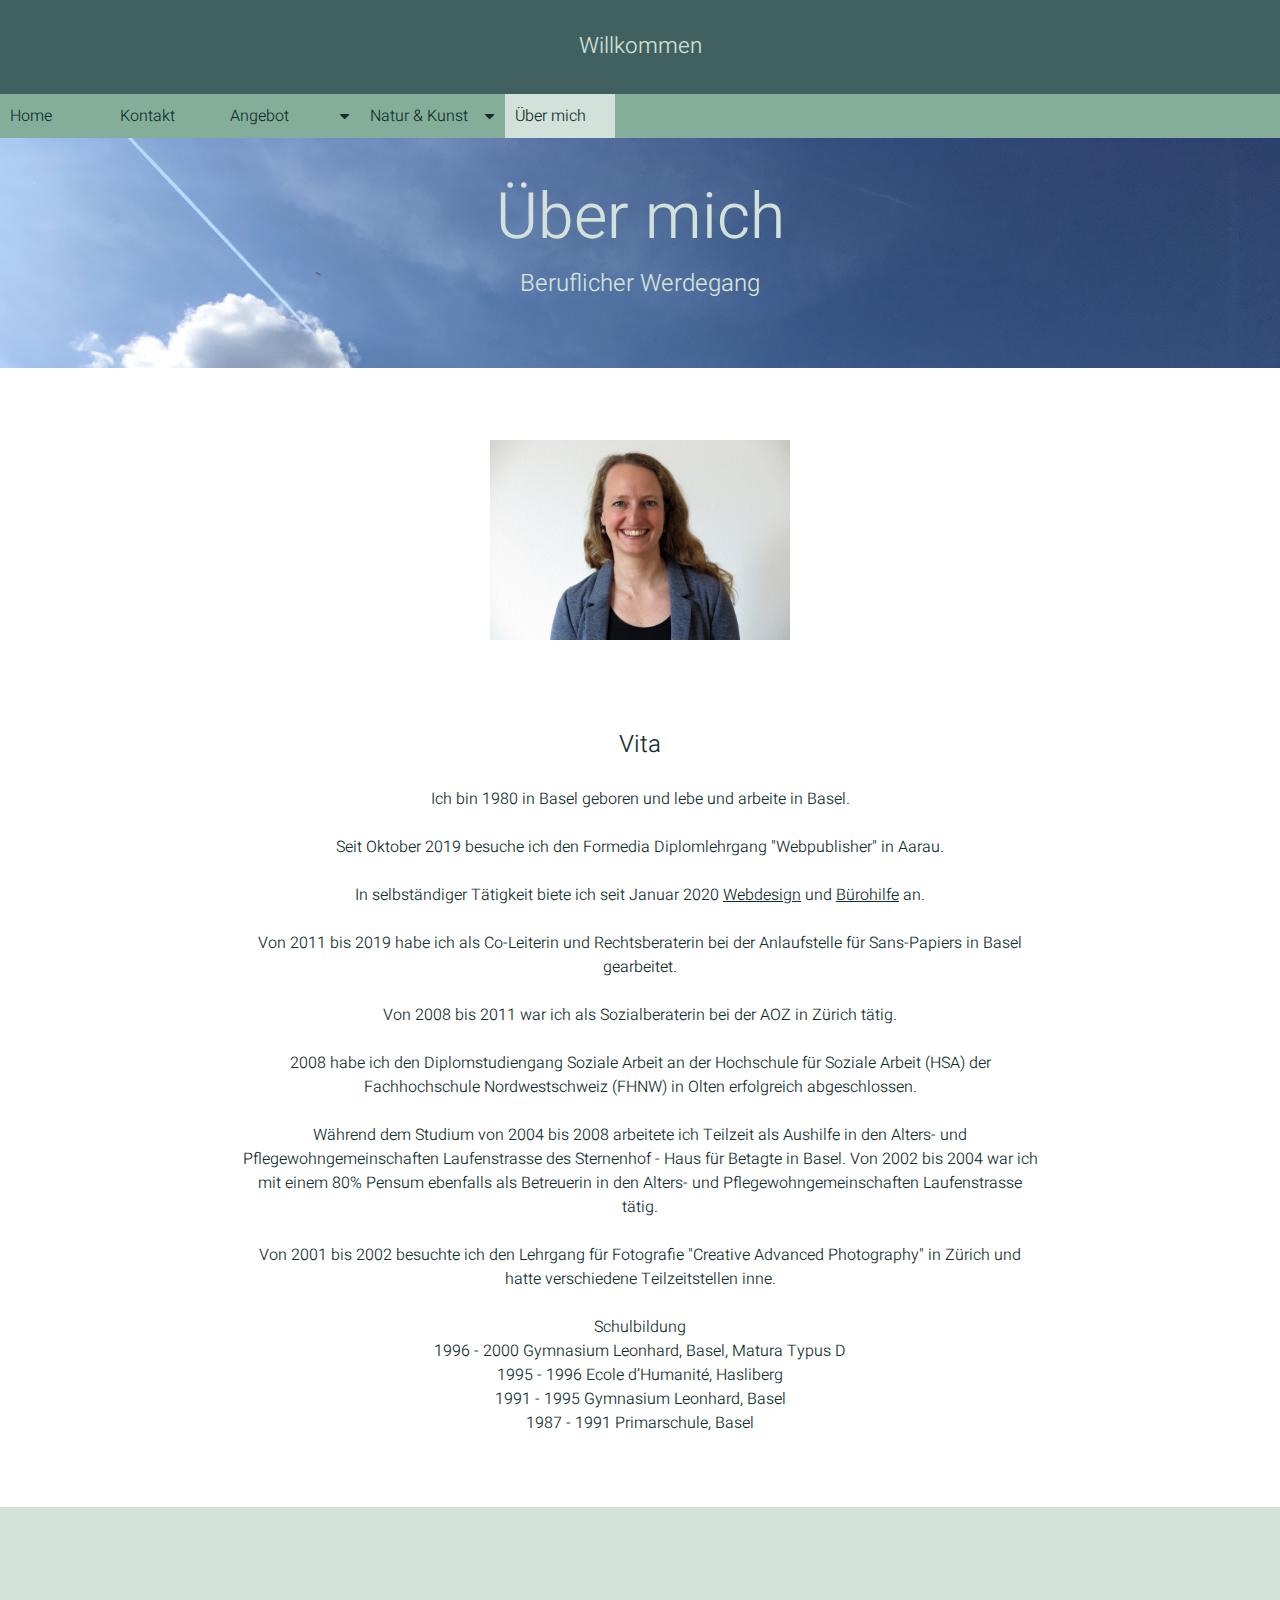
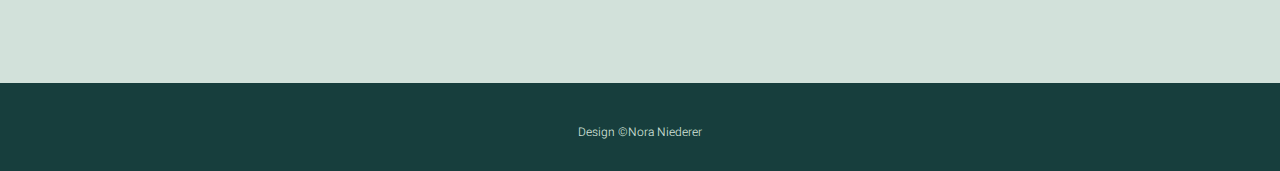
==== about.html @ 0ba2d716 "commit - dropdown menu fixed" ====
<!DOCTYPE html>
<html lang="en">
  <head>
    <meta charset="UTF-8" />
    <meta name="viewport" content="width=device-width, initial-scale=1.0" />
    <!-- <meta http-equiv="X-UA-Compatible" content="ie=edge"> -->

    <title>Nora Niederer</title>

    <!-- link to css -->
    <link rel="stylesheet" href="css/style.css" />

    <!-- link to font-awesome (menu) -->
    <link
    rel="stylesheet"
    href="https://cdnjs.cloudflare.com/ajax/libs/font-awesome/4.7.0/css/font-awesome.min.css"
    />

    <!-- link to google fonts -->
    <link rel="stylesheet" href="https://fonts.googleapis.com/css?family=Heebo:300,400&display=swap" 
    >
  </head>

  <body class="about">

    <!-- top fixed header -->
    <header class="top-fixed">
    Willkommen
    </header>
    
    <!-- menu  -->
    <nav >
    <div class="topnav" id="myTopnav">
      <a href="index.html">Home</a>

      <a href="contact.html">Kontakt</a>
      
 
       <!-- dropdown 1 - Angebot -->
       <div  class="dropdown" >
      <button class="dropbtn" > <a >Angebot</a> <i class="fa fa-caret-down"  onclick="myFunction1()"></i>
        </button>
      <div  class="dropdown-content" id="myDropdown1">
          <a href="webdesign.html">Webdesign</a>
          <a href="help.html">Bürohilfe</a>
      </div>
    </div>
      

    <!-- dropdown 2 - Fotografie -->
    <!-- <div class="dropdown">
      <button class="dropbtn" > 
        <a >Fotografie    </a>
        <i class="fa fa-caret-down"  onclick="myFunction2()"></i>
      </button>
      <div class="dropdown-content" id="myDropdown2">
          <a href="#">Link 1</a>
          <a href="#">Link 2</a>
          <a href="#">Link 3</a>
      </div>
    </div> -->

    <!-- dropdown 3 - Natur & Kunst -->
    <div class="dropdown">
      <button class="dropbtn"  >
        <a >Natur & Kunst   </a> <i class="fa fa-caret-down "  onclick="myFunction3()"> </i> 
        </button>
      <div class="dropdown-content" id="myDropdown3">
          <a href="landart.html">Landart</a>
          <a href="#">Landscapes</a>
          <!-- <a href="#">Link 3</a> -->
      </div>
    </div>

          <a href="about.html" class="active">Über mich</a>

    <a href="javascript:void(0);" class="icon" id="menu-icon" onclick="myFunction()"
        >&#9776;</a
      >
    </div>
    </nav>

<main >
<!-- title -->
  <div class="back-img" >
  
    <h1>Über mich</h1>

    <h2>Beruflicher Werdegang</h2>
  </div>

<!-- main content -->
<!-- css grid -->
  <div class="container">  
   <div>

    <img src="css/images/best/IMG_4316_1.jpg" class="img-nora" alt="">

 <h2>Vita</h2>
 <p>
  Ich bin 1980 in Basel geboren und lebe und arbeite in Basel. <br><br>
  Seit Oktober 2019 besuche ich den Formedia Diplomlehrgang "Webpublisher" in Aarau. <br><br>
  In selbständiger Tätigkeit biete ich seit Januar 2020 <a href="webdesign.html">Webdesign</a> und <a href=".help.html">Bürohilfe</a> an. <br><br>

 Von 2011 bis 2019 habe ich als Co-Leiterin und Rechtsberaterin bei der Anlaufstelle für Sans-Papiers in Basel gearbeitet. <br><br>

  Von 2008 bis 2011 war ich als Sozialberaterin bei der AOZ in Zürich tätig. <br><br>

  2008  habe ich den Diplomstudiengang Soziale Arbeit an der Hochschule für Soziale Arbeit (HSA) der Fachhochschule Nordwestschweiz (FHNW) in Olten erfolgreich abgeschlossen. <br><br> Während dem Studium von 2004 bis 2008 arbeitete ich Teilzeit als Aushilfe in den Alters- und Pflegewohngemeinschaften Laufenstrasse des Sternenhof - Haus für Betagte in Basel.

  Von 2002 bis 2004 war ich mit einem 80% Pensum ebenfalls als Betreuerin in den Alters- und Pflegewohngemeinschaften Laufenstrasse tätig. <br><br>

  Von 2001 bis 2002 besuchte ich den 
Lehrgang für Fotografie "Creative Advanced Photography" in Zürich und hatte verschiedene Teilzeitstellen inne. <br><br>

Schulbildung <br>

1996 - 2000 Gymnasium Leonhard, Basel, Matura Typus D <br>
1995 - 1996 Ecole d’Humanité, Hasliberg <br>
1991 - 1995 Gymnasium Leonhard, Basel <br>
1987 - 1991 Primarschule, Basel
<br><br>
 </p>

     <!-- <h2>Über mich</h2>
 <p>Zuverlässigkeit, Kreativität und Engagement zeichnen mich aus. Ich arbeite selbständig und sorgfältig, bin ausdauernd und gehe den Dingen gerne auf den Grund. Organisatorische und administrative Aufgaben fallen mir leicht und dank meiner Neugier und guten Auffassungsgabe arbeite ich mich rasch und leicht in neue Aufgabengebiete ein. 
<br><br><br>
</p> -->

 </div>
</div>
    </main>

    <div class="bottom"></div>
    <footer>
    Design &COPY;Nora Niederer
    </footer>


<script src="scripts/main.js" >  </script>


  </body>
</html>
---- css/style.css ----
:root {
  --lightColor0: white;
  --lightColor1: #d2e1da;
  --lightColor2: #84ae9a;
  --lightColor3: #6baf9a;

  --darkColor1: #112e2d;
  --darkColor2: #173e3d;
  --darkColor3: #416160;

  /* farb variante 2 */
  /* --lightColor0: #ffffff;
  --lightColor1: whitesmoke;
  --lightColor2: #ccd7e3;
  --lightColor3: #93a19d;

    --darkColor1: #112e2d;
  --darkColor2: #173e3d;
  --darkColor3: #344c7a; */
}

* {
  margin: 0;
  padding: 0;
  border: 0;
  font-size: 100%;
  font: inherit;
  vertical-align: baseline;
  font-family: "Heebo", sans-serif;
  font-weight: 300;
}

html {
  box-sizing: border-box;
}

body {
  color: var(--darkColor1);
  background-color: var(--lightColor1);
  line-height: 1.5;
  min-height: 100vh;
  text-align: center;
}

main {
  max-width: 100%;
}

.container {
  margin-top: 23em;
  padding: 1.5em 1.5em;
  display: grid;
  grid-gap: 1.5em;
  grid-template-columns: repeat(auto-fit, minmax(300px, 1fr));
  grid-template-rows: repeat(auto-fit, minmax(300px, 1fr));
  background-color: var(--lightColor0);
  min-height: 100vh;
}

.container p {
  padding: 1.5em;
}

.contact .container > div > p {
  padding: 2.5em 1em;
}

.container img {
  width: 100%;
}

.img-nora {
  max-width: 300px;
  margin: 3em 0em 5em 0em;
}

.home .container {
  background-image: url(IMG_7758.JPG);
  background-size: cover;
  background-position: center;
  padding: 0em;
  z-index: -3;
}

.text-layer {
  margin-top: 0em;
  /* padding-bottom: 12em; */
  margin: 0em auto;
  background-color: var(--lightColor0);
  opacity: 0.5;
  width: 50vw;
}

.text-layer h2 {
  max-width: 300px;
  font-size: 3em;
  color: var(--lightColor3);
  margin: 3em auto;
  line-height: 1.5em;
}

.back-img {
  background-image: url(IMG_3567_Kopie.JPG);
  background-size: cover;
  background-repeat: no-repeat;
  color: var(--lightColor1);
  text-align: center;
  position: fixed;
  top: 8.6em;
  width: 100vw;
  height: 15em;
  z-index: -2;
}

/* fixed header */
.top-fixed {
  top: 0;
  position: fixed;
  width: 100%;
  padding-right: 20px;
  z-index: 3;
}

header {
  padding: 30px 30px 30px 0px;
  height: 3em;
  text-align: center;
  font-size: 1.4em;
  background-color: var(--darkColor3);
  color: var(--lightColor1);
}

h1 {
  font-size: 4em;
  padding-top: 0.5em;
}

h2 {
  font-size: 1.5em;
  padding: 0em;
}

p {
  font-size: 1em;
  padding-top: 1em;
  max-width: 800px;
  margin: 0em auto;
}

a {
  color: var(--darkColor1);
}

ul {
  list-style: none;
}

footer {
  bottom: 0em;
  width: 100%;
  height: 4em;
  padding: 40px 0px 0px 0px;
  text-align: center;
  font-size: 0.75em;
  background-color: var(--darkColor2);
  color: var(--lightColor1);
}

div.bottom {
  height: 11em;
  background-color: var(--lightColor1);
}

/* style nav */
nav {
  background-color: var(--lightColor2);
  /* padding: 0px 0px; */
  margin-top: 5.87em;
  top: 0em;
  position: fixed;
  width: 100%;
  z-index: 4;
}

.topnav {
  overflow: hidden;
  height: 44px;
}

/* nav links */
.topnav a {
  float: left;
  display: block;
  color: var(--darkColor1);
  text-align: center;
  padding: 10px 20px 10px 10px;
  text-decoration: none;
  font-size: 1em;
  min-width: 80px;
  text-align: left;
}

/*  highlight the current page */
.active {
  background-color: var(--lightColor1);
}

button a {
  /* background-color: lightyellow; */

  margin: -0.6em;
  width: 100%;
}

/* Hide the icon to open and close the nav on big screens */
.topnav .icon {
  display: none;
}

/* menu icon */
a.icon {
  font-size: 25px;
  opacity: 0.75;
  padding: 3px 15px 3px 15px;
}

/* dropdown icon */
i.fa {
  z-index: 100;
  float: right;
  margin-top: -22px;
  margin-right: 0px;
  padding: 1px 6px;

  /* background-color: aquamarine; */
}

/* Dropdown container is needed to position the dropdown content */
.dropdown {
  float: left;
  overflow: hidden;
}

/* dropdown button to fit inside the topnav */
.dropdown .dropbtn {
  color: var(--darkColor1);
  font-size: 1em;
  border: none;
  outline: none;
  padding: 10px 5px 10px 10px;
  background-color: inherit;
  font-family: inherit;
  margin: 0;
  min-width: 140px;
  text-align: left;
}

/* dropdown content (hidden by default) */
.dropdown-content {
  display: none;
  position: absolute;
  background-color: var(--lightColor0);
  min-width: 140px;
  z-index: 1;
}

/* links inside the dropdown */
.dropdown-content a {
  float: none;
  padding: 10px 18px;
  text-decoration: none;
  display: block;
  text-align: left;
}

/* background of topnav links and dropdown button on hover */
.topnav a:hover:not(.active),
.dropdown:hover .dropbtn {
  color: var(--lightColor0);
  background-color: var(--darkColor3);
  opacity: 0.5;
}

/* background of dropdown links on hover */
.dropdown-content a:hover:not(.active) {
  color: var(--lightColor0);
  background-color: var(--darkColor3);
  opacity: 0.3;
}

/* show dropdown menu on hover the dropdown button */
.dropdown:hover .dropdown-content {
  display: block;
}

.show {
  display: block;
}

/* When the screen is less than xxx pixels wide, hide all links, except for the first one ("Home"). Show the link to open and close the topnav (.icon) */

@media screen and (max-width: 340px) {
  .back-img h1 {
    font-size: 2em;
  }

  .back-img h2 {
    font-size: 1em;
  }

  .img-nora {
    margin: 2em 0em;
  }

  .contact .container > div > p {
    padding: 1em 1em;
  }
}
@media screen and (max-width: 600px) {
  .text-layer {
    width: 100vw;
  }
}

@media screen and (max-width: 768px) {
  .topnav a:not(:first-child),
  .dropdown .dropbtn {
    display: none;
  }

  .topnav a.icon {
    float: right;
    display: block;
    text-align: right;
  }
  .topnav {
    padding-right: 0px;
    height: unset;
  }

  i.fa {
    float: right;
    margin-top: -28px;
    padding: 6px 20px 6px 20px;
    background-color: var(--lightColor1);
  }

  /*  */
  .show {
    display: block;
  }

  /* new (selfmade) */
  .container {
    margin-top: 22em;
    padding: 1.5em 0em;
    grid-template-columns: repeat(auto-fit, minmax(385px, 1fr));
    grid-template-rows: repeat(auto-fit, minmax(385px, 1fr));
  }

  h1 {
    font-size: 3em;
    margin-top: 0em;
  }

  h2 {
    font-size: 1.25em;
  }

  p {
    font-size: 1em;
  }

  /* .img-nora {
    max-width: 300px;
    margin: 2em 1em;
  } */
}

/* The "responsive" class is added to the topnav with JavaScript when the user clicks on the icon. This class makes the topnav look good on small screens (display the links vertically instead of horizontally) */
@media screen and (max-width: 768px) {
  .topnav.responsive {
    position: relative;
    padding-bottom: 2.5em;
  }
  .topnav.responsive a.icon {
    position: absolute;
    display: block;
    text-align: right;
    right: 0px;
    top: 0;
  }

  .topnav.responsive a {
    float: none;
    display: block;
    text-align: left;
    /* border-bottom: 0.025px solid var(--lightColor1); */
  }
  .topnav.responsive .dropdown {
    float: none;
  }
  .topnav.responsive .dropdown-content {
    position: relative;
  }
  .topnav.responsive .dropdown .dropbtn {
    display: block;
    width: 100%;
    text-align: left;
  }
}

@media screen and (max-width: 340px) {
  .container {
    grid-template-columns: repeat(auto-fit, minmax(250px, 1fr));
    grid-template-rows: repeat(auto-fit, minmax(250px, 1fr));
  }
}
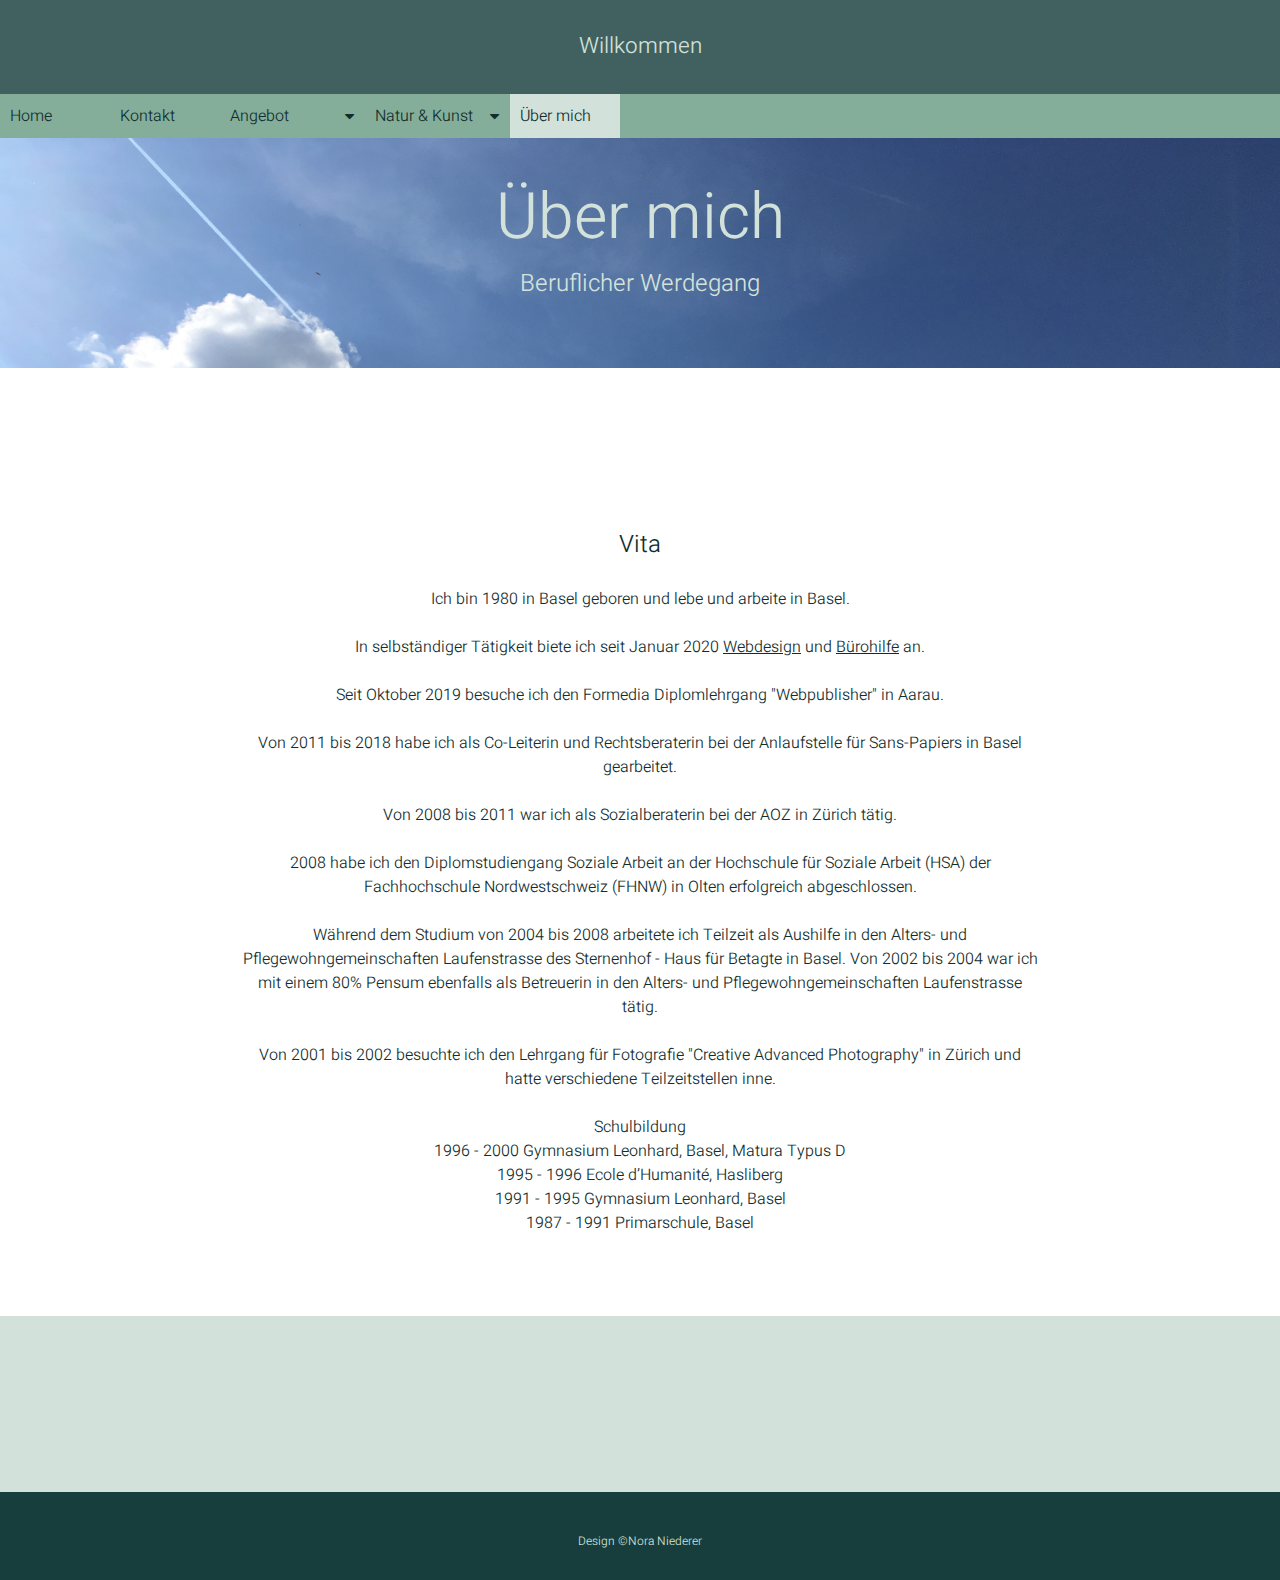
==== commit 0f5fe707: "commit - new landart content" ====
--- a/about.html
+++ b/about.html
@@ -94,15 +94,17 @@
   <div class="container">  
    <div>
 
-    <img src="css/images/best/IMG_4316_1.jpg" class="img-nora" alt="">
+    <img src="css/images/best/IMG_4419_1.jpg" class="img-nora" alt="">
 
  <h2>Vita</h2>
  <p>
   Ich bin 1980 in Basel geboren und lebe und arbeite in Basel. <br><br>
-  Seit Oktober 2019 besuche ich den Formedia Diplomlehrgang "Webpublisher" in Aarau. <br><br>
+  
   In selbständiger Tätigkeit biete ich seit Januar 2020 <a href="webdesign.html">Webdesign</a> und <a href=".help.html">Bürohilfe</a> an. <br><br>
 
- Von 2011 bis 2019 habe ich als Co-Leiterin und Rechtsberaterin bei der Anlaufstelle für Sans-Papiers in Basel gearbeitet. <br><br>
+  Seit Oktober 2019 besuche ich den Formedia Diplomlehrgang "Webpublisher" in Aarau. <br><br>
+
+ Von 2011 bis 2018 habe ich als Co-Leiterin und Rechtsberaterin bei der Anlaufstelle für Sans-Papiers in Basel gearbeitet. <br><br>
 
   Von 2008 bis 2011 war ich als Sozialberaterin bei der AOZ in Zürich tätig. <br><br>
 
--- a/css/style.css
+++ b/css/style.css
@@ -52,11 +52,15 @@
   display: grid;
   grid-gap: 1.5em;
   grid-template-columns: repeat(auto-fit, minmax(300px, 1fr));
-  grid-template-rows: repeat(auto-fit, minmax(300px, 1fr));
+  grid-template-rows: repeat(auto-fit, minmax(200px));
   background-color: var(--lightColor0);
   min-height: 100vh;
 }
 
+.container.con2 {
+  margin-top: 0em;
+}
+
 .container p {
   padding: 1.5em;
 }
@@ -67,6 +71,7 @@
 
 .container img {
   width: 100%;
+  height: auto;
 }
 
 .img-nora {
@@ -251,7 +256,7 @@
   background-color: inherit;
   font-family: inherit;
   margin: 0;
-  min-width: 140px;
+  min-width: 145px;
   text-align: left;
 }
 
@@ -260,7 +265,7 @@
   display: none;
   position: absolute;
   background-color: var(--lightColor0);
-  min-width: 140px;
+  min-width: 145px;
   z-index: 1;
 }
 
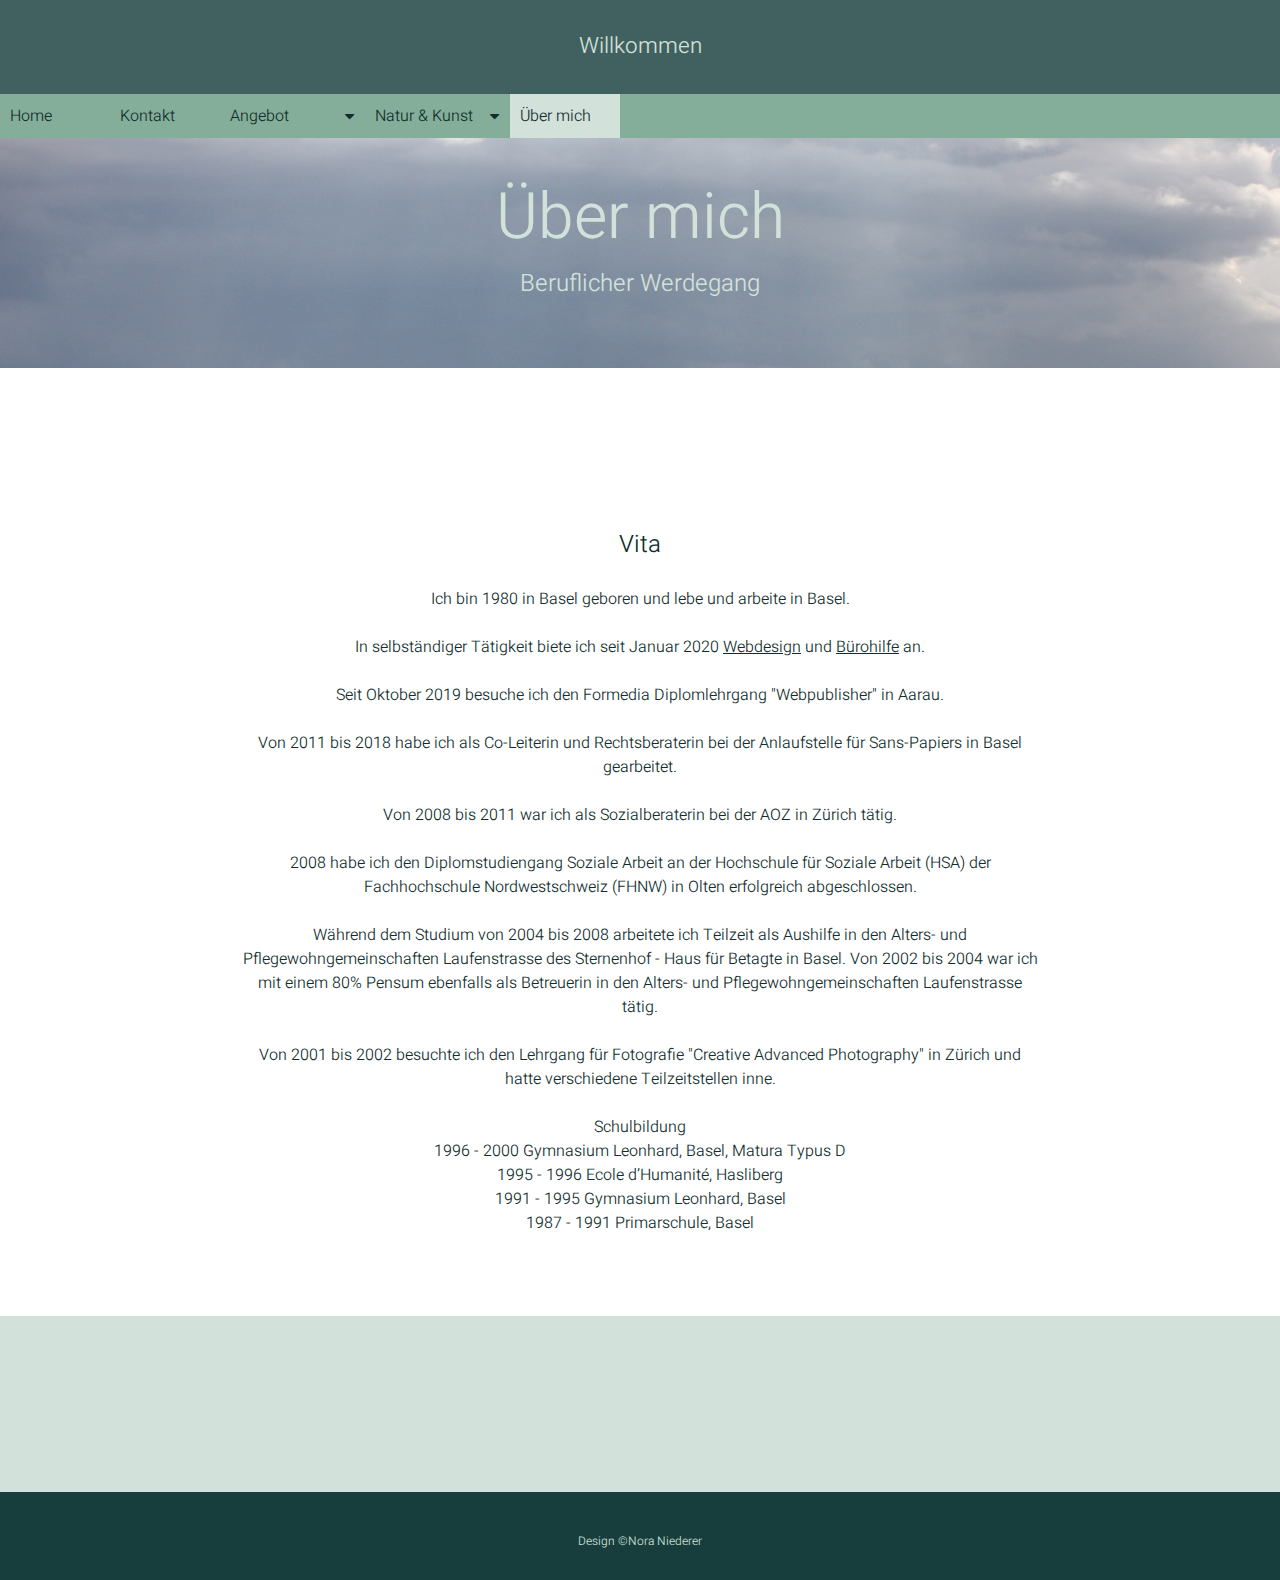
==== commit 8f9b81e6: "commit - new content (images)" ====
--- a/about.html
+++ b/about.html
@@ -67,7 +67,7 @@
         </button>
       <div class="dropdown-content" id="myDropdown3">
           <a href="landart.html">Landart</a>
-          <a href="#">Landscapes</a>
+          <a href="landscapes.html">Landscapes</a>
           <!-- <a href="#">Link 3</a> -->
       </div>
     </div>
@@ -94,7 +94,7 @@
   <div class="container">  
    <div>
 
-    <img src="css/images/best/IMG_4419_1.jpg" class="img-nora" alt="">
+    <img src="css/images/best_of_me/IMG_4419_1.jpg" class="img-nora" alt="">
 
  <h2>Vita</h2>
  <p>
--- a/css/style.css
+++ b/css/style.css
@@ -57,7 +57,7 @@
   min-height: 100vh;
 }
 
-.container.con2 {
+.container.conX {
   margin-top: 0em;
 }
 
@@ -80,11 +80,12 @@
 }
 
 .home .container {
-  background-image: url(IMG_7758.JPG);
+  background-image: url(IMG_5799_korr.jpg);
   background-size: cover;
   background-position: center;
   padding: 0em;
   z-index: -3;
+  border-top: 0.5px solid var(--lightColor0);
 }
 
 .text-layer {
@@ -92,7 +93,7 @@
   /* padding-bottom: 12em; */
   margin: 0em auto;
   background-color: var(--lightColor0);
-  opacity: 0.5;
+  opacity: 0.25;
   width: 50vw;
 }
 
@@ -104,8 +105,35 @@
   line-height: 1.5em;
 }
 
+/* just for the js stuff (canvas) */
+div.js-box {
+  background-color: var(--lightColor1);
+  max-width: 100vw;
+  padding-top: 5em;
+}
+
+.js-box h2 {
+  padding: 1em 1em 0em 1em;
+  margin: 2.5em 1em 0em 1em;
+}
+
+div.js-canvas {
+  padding: 1em 2em 2em 2em;
+  margin: 5em 3em;
+  background-color: var(--lightColor0);
+  display: inline-block;
+}
+
+.js-canvas h3 {
+  padding: 1em;
+  background-color: var(--lightColor0);
+}
+
+/*  */
+/*  */
+
 .back-img {
-  background-image: url(IMG_3567_Kopie.JPG);
+  background-image: url(IMG_5799_korr.jpg);
   background-size: cover;
   background-repeat: no-repeat;
   color: var(--lightColor1);
@@ -117,6 +145,11 @@
   z-index: -2;
 }
 
+.landart .back-img,
+.landscapes .back-img {
+  background-image: url(IMG_3567_k2.JPG);
+}
+
 /* fixed header */
 .top-fixed {
   top: 0;
@@ -133,6 +166,7 @@
   font-size: 1.4em;
   background-color: var(--darkColor3);
   color: var(--lightColor1);
+  /* opacity: 0.5; */
 }
 
 h1 {
@@ -302,8 +336,7 @@
   display: block;
 }
 
-/* When the screen is less than xxx pixels wide, hide all links, except for the first one ("Home"). Show the link to open and close the topnav (.icon) */
-
+/* small screen-size */
 @media screen and (max-width: 340px) {
   .back-img h1 {
     font-size: 2em;
@@ -321,9 +354,30 @@
     padding: 1em 1em;
   }
 }
+
+/* When the screen is less than xxx pixels wide, hide all links, except for the first one ("Home"). Show the link to open and close the topnav (.icon) */
+
 @media screen and (max-width: 600px) {
   .text-layer {
     width: 100vw;
+  }
+
+  * {
+    max-width: 100%;
+  }
+
+  div.js-box {
+    padding-top: 2em;
+    margin: 0em;
+    max-width: 100vw;
+  }
+
+  div.js-canvas {
+    padding: 1.5em;
+    margin: 2em 0em;
+  }
+  canvas {
+    margin: 0em;
   }
 }
 
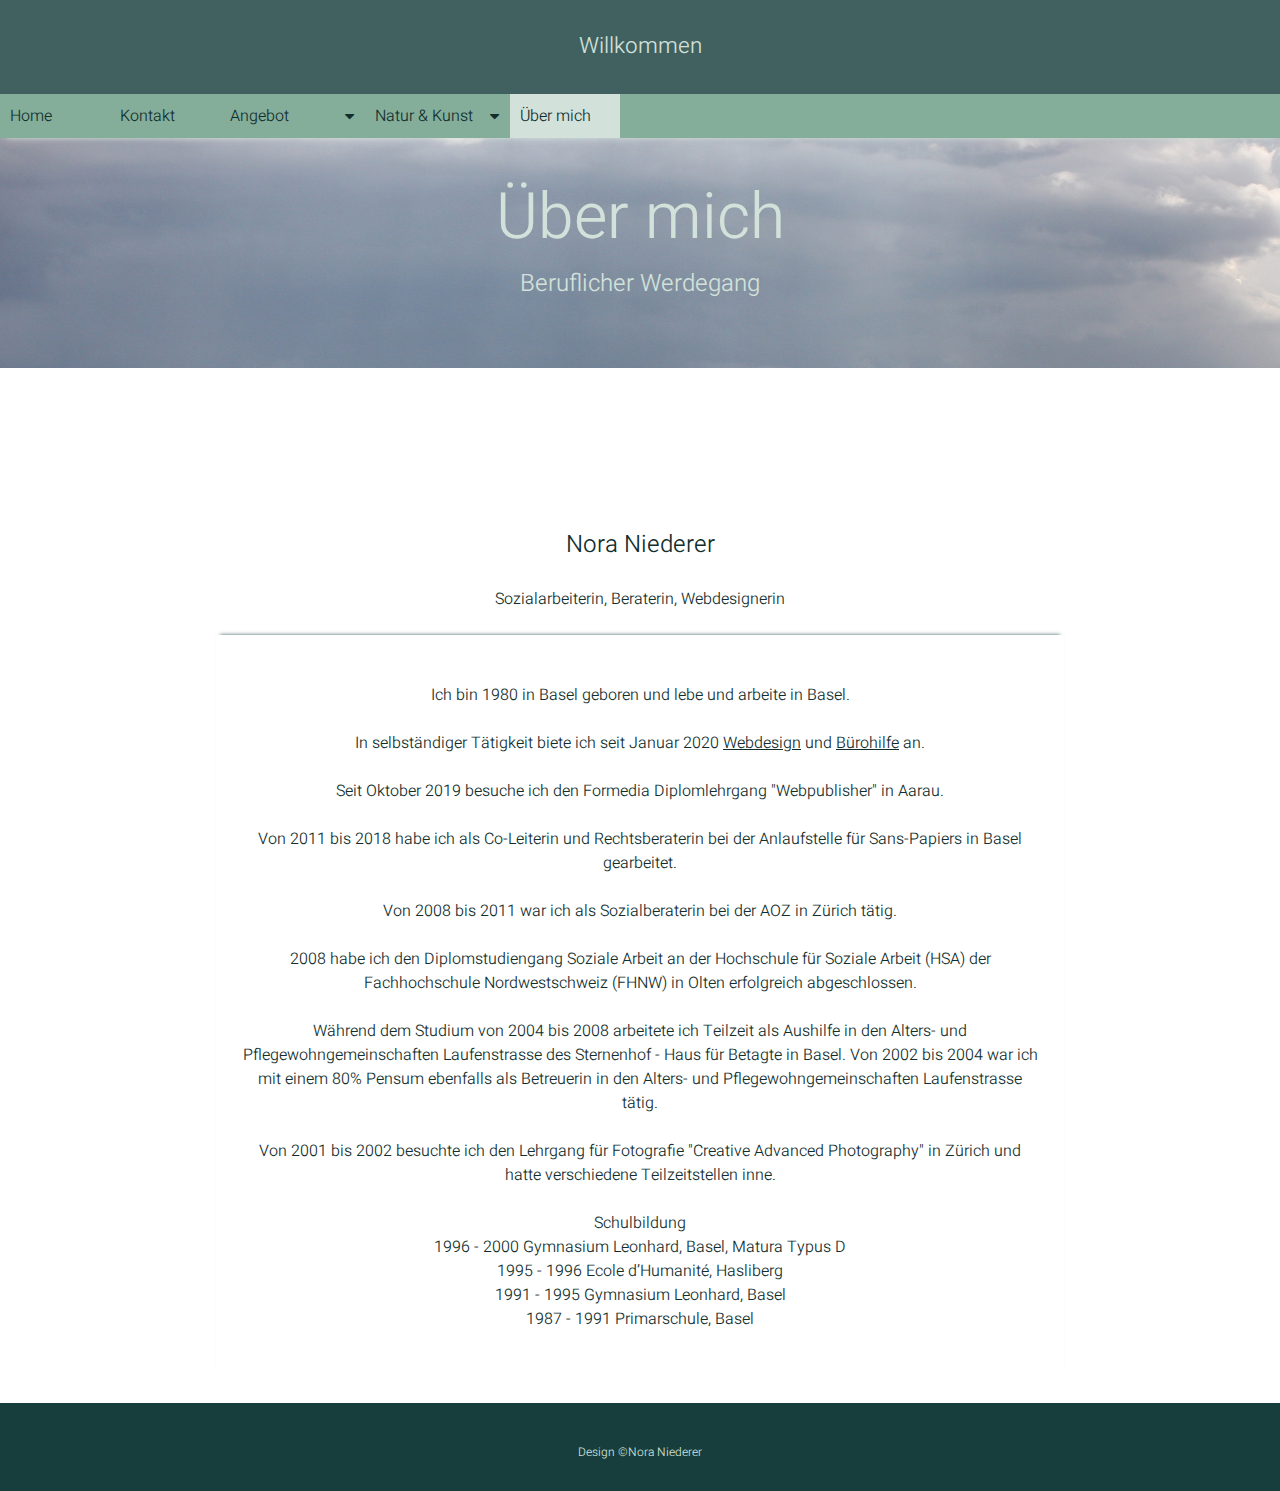
==== commit 9df47bcd: "commit - new image-size, box-shadow" ====
--- a/about.html
+++ b/about.html
@@ -32,10 +32,8 @@
     <nav >
     <div class="topnav" id="myTopnav">
       <a href="index.html">Home</a>
-
       <a href="contact.html">Kontakt</a>
       
- 
        <!-- dropdown 1 - Angebot -->
        <div  class="dropdown" >
       <button class="dropbtn" > <a >Angebot</a> <i class="fa fa-caret-down"  onclick="myFunction1()"></i>
@@ -85,6 +83,7 @@
   <div class="back-img" >
   
     <h1>Über mich</h1>
+    
 
     <h2>Beruflicher Werdegang</h2>
   </div>
@@ -96,11 +95,17 @@
 
     <img src="css/images/best_of_me/IMG_4419_1.jpg" class="img-nora" alt="">
 
- <h2>Vita</h2>
- <p>
+
+ <!-- <h2>Vita</h2> -->
+ <h2>Nora Niederer</h2>
+ <p>Sozialarbeiterin, Beraterin, Webdesignerin</p>
+
+  
+   <p id="textAbout">
+      <br>
   Ich bin 1980 in Basel geboren und lebe und arbeite in Basel. <br><br>
   
-  In selbständiger Tätigkeit biete ich seit Januar 2020 <a href="webdesign.html">Webdesign</a> und <a href=".help.html">Bürohilfe</a> an. <br><br>
+  In selbständiger Tätigkeit biete ich seit Januar 2020 <a href="webdesign.html">Webdesign</a> und <a href="help.html">Bürohilfe</a> an. <br><br>
 
   Seit Oktober 2019 besuche ich den Formedia Diplomlehrgang "Webpublisher" in Aarau. <br><br>
 
--- a/css/style.css
+++ b/css/style.css
@@ -79,8 +79,13 @@
   margin: 3em 0em 5em 0em;
 }
 
+#textAbout {
+  /* border-top: 0.5px solid var(--darkColor1); */
+  box-shadow: 0px -4px 4px -4px var(--darkColor3);
+}
+
 .home .container {
-  background-image: url(IMG_5799_korr.jpg);
+  background-image: url(IMG_5799_korr2.jpg);
   background-size: cover;
   background-position: center;
   padding: 0em;
@@ -89,8 +94,7 @@
 }
 
 .text-layer {
-  margin-top: 0em;
-  /* padding-bottom: 12em; */
+  padding-bottom: 2em;
   margin: 0em auto;
   background-color: var(--lightColor0);
   opacity: 0.25;
@@ -101,8 +105,17 @@
   max-width: 300px;
   font-size: 3em;
   color: var(--lightColor3);
-  margin: 3em auto;
+  margin: 2.5em auto 1em auto;
   line-height: 1.5em;
+}
+
+.text-layer h3 {
+  margin: 0em auto;
+  font-weight: normal;
+}
+
+.text-layer a:hover {
+  opacity: 0.75;
 }
 
 /* just for the js stuff (canvas) */
@@ -133,7 +146,7 @@
 /*  */
 
 .back-img {
-  background-image: url(IMG_5799_korr.jpg);
+  background-image: url(IMG_5799_korr2.jpg);
   background-size: cover;
   background-repeat: no-repeat;
   color: var(--lightColor1);
@@ -148,6 +161,7 @@
 .landart .back-img,
 .landscapes .back-img {
   background-image: url(IMG_3567_k2.JPG);
+  color: var(--lightColor1);
 }
 
 /* fixed header */
@@ -205,7 +219,8 @@
   color: var(--lightColor1);
 }
 
-div.bottom {
+.landart div.bottom,
+.lanscapes div.bottom {
   height: 11em;
   background-color: var(--lightColor1);
 }
@@ -224,6 +239,7 @@
 .topnav {
   overflow: hidden;
   height: 44px;
+  box-shadow: 0 6px 6px -6px var(--lightColor1);
 }
 
 /* nav links */
@@ -312,26 +328,6 @@
   text-align: left;
 }
 
-/* background of topnav links and dropdown button on hover */
-.topnav a:hover:not(.active),
-.dropdown:hover .dropbtn {
-  color: var(--lightColor0);
-  background-color: var(--darkColor3);
-  opacity: 0.5;
-}
-
-/* background of dropdown links on hover */
-.dropdown-content a:hover:not(.active) {
-  color: var(--lightColor0);
-  background-color: var(--darkColor3);
-  opacity: 0.3;
-}
-
-/* show dropdown menu on hover the dropdown button */
-.dropdown:hover .dropdown-content {
-  display: block;
-}
-
 .show {
   display: block;
 }
@@ -467,6 +463,13 @@
     width: 100%;
     text-align: left;
   }
+
+  /* .topnav a:hover:not(.active),
+  .dropdown:hover .dropbtn {
+    color: var(--lightColor0);
+    background-color: var(--lightColor2);
+    opacity: 0.5;
+  } */
 }
 
 @media screen and (max-width: 340px) {
@@ -475,3 +478,25 @@
     grid-template-rows: repeat(auto-fit, minmax(250px, 1fr));
   }
 }
+
+@media screen and (min-width: 768px) {
+  /* background of topnav links and dropdown button on hover */
+  .topnav a:hover:not(.active),
+  .dropdown:hover .dropbtn {
+    color: var(--lightColor0);
+    background-color: var(--darkColor3);
+    opacity: 0.5;
+  }
+
+  /* background of dropdown links on hover */
+  .dropdown-content a:hover:not(.active) {
+    color: var(--lightColor0);
+    background-color: var(--darkColor3);
+    opacity: 0.3;
+  }
+
+  /* show dropdown menu on hover the dropdown button */
+  .dropdown:hover .dropdown-content {
+    display: block;
+  }
+}
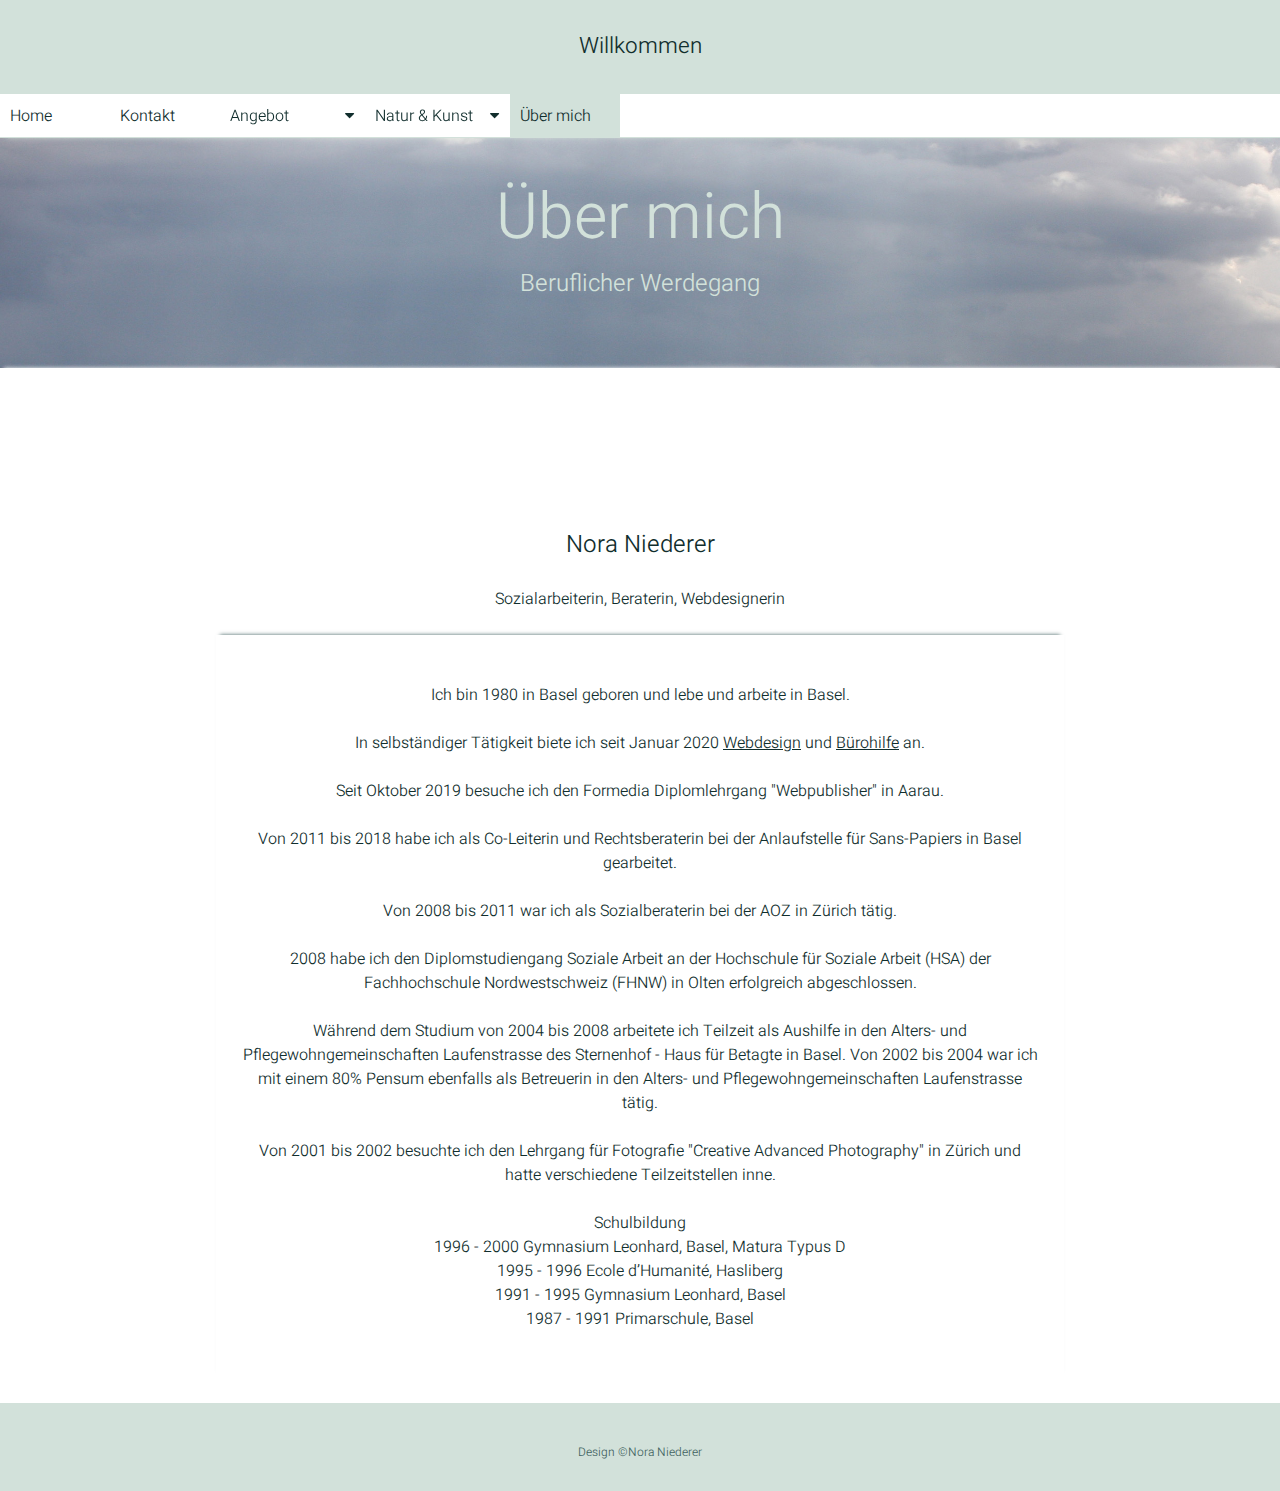
==== commit 2def22cf: "commit ----" ====
--- a/about.html
+++ b/about.html
@@ -25,7 +25,7 @@
 
     <!-- top fixed header -->
     <header class="top-fixed">
-    Willkommen
+    <a href="index.html"> Willkommen</a>
     </header>
     
     <!-- menu  -->
--- a/css/style.css
+++ b/css/style.css
@@ -44,6 +44,7 @@
 
 main {
   max-width: 100%;
+  box-shadow: 0px -4px 4px -4px var(--lightColor0);
 }
 
 .container {
@@ -90,7 +91,7 @@
   background-position: center;
   padding: 0em;
   z-index: -3;
-  border-top: 0.5px solid var(--lightColor0);
+  border-top: 0.5px solid var(--lightColor1);
 }
 
 .text-layer {
@@ -181,6 +182,12 @@
   background-color: var(--darkColor3);
   color: var(--lightColor1);
   /* opacity: 0.5; */
+  background-color: var(--lightColor1);
+  color: var(--darkColor3);
+}
+
+header a {
+  text-decoration: none;
 }
 
 h1 {
@@ -217,6 +224,8 @@
   font-size: 0.75em;
   background-color: var(--darkColor2);
   color: var(--lightColor1);
+  background-color: var(--lightColor1);
+  color: var(--darkColor3);
 }
 
 .landart div.bottom,
@@ -234,11 +243,12 @@
   position: fixed;
   width: 100%;
   z-index: 4;
+  background-color: var(--lightColor0);
 }
 
 .topnav {
   overflow: hidden;
-  height: 44px;
+  height: 2.7em;
   box-shadow: 0 6px 6px -6px var(--lightColor1);
 }
 
@@ -262,7 +272,6 @@
 
 button a {
   /* background-color: lightyellow; */
-
   margin: -0.6em;
   width: 100%;
 }
@@ -291,9 +300,12 @@
 }
 
 /* Dropdown container is needed to position the dropdown content */
+
 .dropdown {
   float: left;
   overflow: hidden;
+  height: 2.9em;
+  margin-top: -0.05em;
 }
 
 /* dropdown button to fit inside the topnav */
@@ -378,7 +390,8 @@
 }
 
 @media screen and (max-width: 768px) {
-  .topnav a:not(:first-child),
+  /* .topnav a:not(:first-child), */
+  .topnav a,
   .dropdown .dropbtn {
     display: none;
   }
@@ -483,9 +496,10 @@
   /* background of topnav links and dropdown button on hover */
   .topnav a:hover:not(.active),
   .dropdown:hover .dropbtn {
-    color: var(--lightColor0);
+    /* color: var(--lightColor0); */
     background-color: var(--darkColor3);
-    opacity: 0.5;
+    /* opacity: 0.5; */
+    background-color: var(--lightColor1);
   }
 
   /* background of dropdown links on hover */
@@ -493,6 +507,7 @@
     color: var(--lightColor0);
     background-color: var(--darkColor3);
     opacity: 0.3;
+    background-color: var(--lightColor2);
   }
 
   /* show dropdown menu on hover the dropdown button */
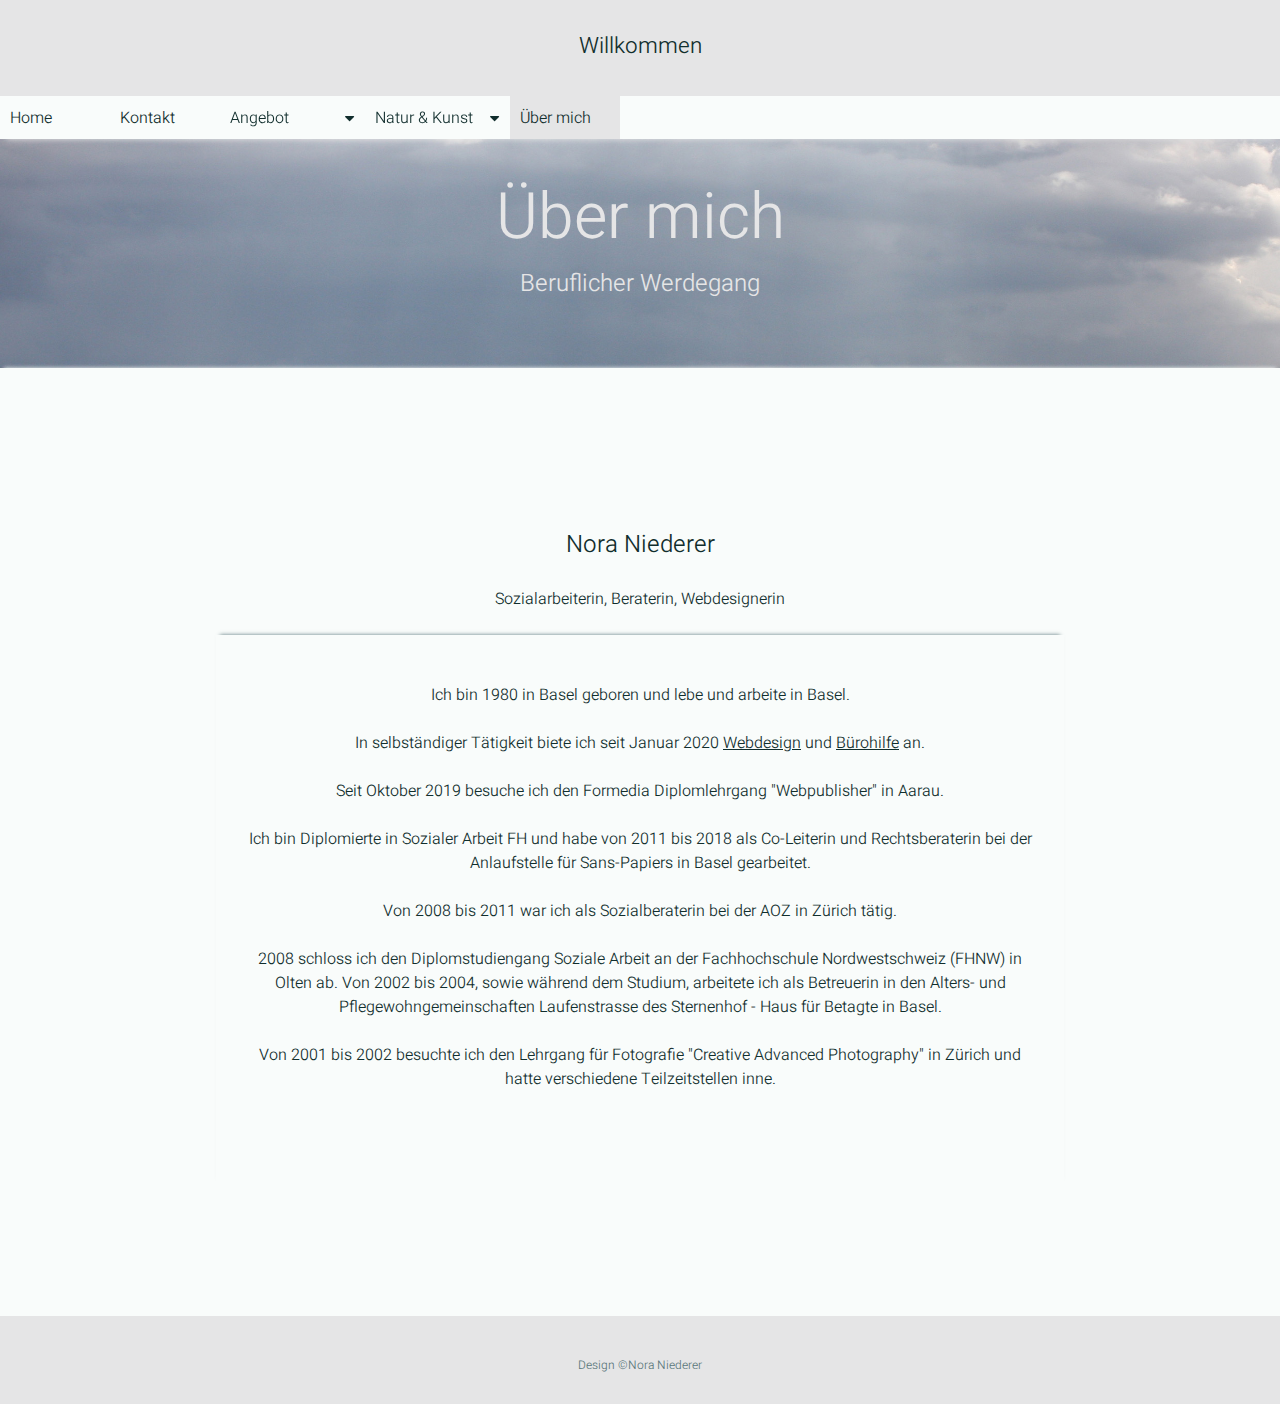
==== commit 10d2b73b: "commit - changes about text and images" ====
--- a/about.html
+++ b/about.html
@@ -109,23 +109,17 @@
 
   Seit Oktober 2019 besuche ich den Formedia Diplomlehrgang "Webpublisher" in Aarau. <br><br>
 
- Von 2011 bis 2018 habe ich als Co-Leiterin und Rechtsberaterin bei der Anlaufstelle für Sans-Papiers in Basel gearbeitet. <br><br>
+ Ich bin Diplomierte in Sozialer Arbeit FH und habe von 2011 bis 2018 als Co-Leiterin und Rechtsberaterin bei der Anlaufstelle für Sans-Papiers in Basel gearbeitet. <br><br>
 
   Von 2008 bis 2011 war ich als Sozialberaterin bei der AOZ in Zürich tätig. <br><br>
 
-  2008  habe ich den Diplomstudiengang Soziale Arbeit an der Hochschule für Soziale Arbeit (HSA) der Fachhochschule Nordwestschweiz (FHNW) in Olten erfolgreich abgeschlossen. <br><br> Während dem Studium von 2004 bis 2008 arbeitete ich Teilzeit als Aushilfe in den Alters- und Pflegewohngemeinschaften Laufenstrasse des Sternenhof - Haus für Betagte in Basel.
+  2008 schloss ich den Diplomstudiengang Soziale Arbeit an der Fachhochschule Nordwestschweiz (FHNW) in Olten ab. 
 
-  Von 2002 bis 2004 war ich mit einem 80% Pensum ebenfalls als Betreuerin in den Alters- und Pflegewohngemeinschaften Laufenstrasse tätig. <br><br>
+  Von 2002 bis 2004, sowie während dem Studium, arbeitete ich als Betreuerin in den Alters- und Pflegewohngemeinschaften Laufenstrasse des Sternenhof - Haus für Betagte in Basel. <br><br>
 
   Von 2001 bis 2002 besuchte ich den 
 Lehrgang für Fotografie "Creative Advanced Photography" in Zürich und hatte verschiedene Teilzeitstellen inne. <br><br>
 
-Schulbildung <br>
-
-1996 - 2000 Gymnasium Leonhard, Basel, Matura Typus D <br>
-1995 - 1996 Ecole d’Humanité, Hasliberg <br>
-1991 - 1995 Gymnasium Leonhard, Basel <br>
-1987 - 1991 Primarschule, Basel
 <br><br>
  </p>
 
--- a/css/style.css
+++ b/css/style.css
@@ -17,6 +17,16 @@
     --darkColor1: #112e2d;
   --darkColor2: #173e3d;
   --darkColor3: #344c7a; */
+
+  /* neue Farbvariante */
+  --lightColor0: #f9fcfb;
+  --lightColor1: #e5e5e6;
+  --lightColor2: #7d8ea0;
+  --lightColor3: #7d8ea0;
+
+  --darkColor1: #112e2d;
+  --darkColor2: #59767a;
+  --darkColor3: #59767a;
 }
 
 * {
@@ -106,7 +116,7 @@
   max-width: 300px;
   font-size: 3em;
   color: var(--lightColor3);
-  margin: 2.5em auto 1em auto;
+  margin: 0.5em auto 1em auto;
   line-height: 1.5em;
 }
 
@@ -171,7 +181,8 @@
   position: fixed;
   width: 100%;
   padding-right: 20px;
-  z-index: 3;
+  z-index: 4;
+  height: 2em;
 }
 
 header {
@@ -238,8 +249,8 @@
 nav {
   background-color: var(--lightColor2);
   /* padding: 0px 0px; */
-  margin-top: 5.87em;
-  top: 0em;
+  /* margin-top: 5.87em; */
+  top: 6em;
   position: fixed;
   width: 100%;
   z-index: 4;
@@ -304,8 +315,8 @@
 .dropdown {
   float: left;
   overflow: hidden;
-  height: 2.9em;
-  margin-top: -0.05em;
+  /* height: 2.9em;
+  margin-top: -0.05em; */
 }
 
 /* dropdown button to fit inside the topnav */
@@ -327,6 +338,7 @@
   display: none;
   position: absolute;
   background-color: var(--lightColor0);
+
   min-width: 145px;
   z-index: 1;
 }
@@ -338,6 +350,7 @@
   text-decoration: none;
   display: block;
   text-align: left;
+  color: var(--darkColor3);
 }
 
 .show {
@@ -345,6 +358,7 @@
 }
 
 /* small screen-size */
+/* @media screen and (max-width: 340px) { */
 @media screen and (max-width: 340px) {
   .back-img h1 {
     font-size: 2em;
@@ -364,8 +378,8 @@
 }
 
 /* When the screen is less than xxx pixels wide, hide all links, except for the first one ("Home"). Show the link to open and close the topnav (.icon) */
-
-@media screen and (max-width: 600px) {
+/* @media screen and (max-width: 600px) { */
+@media screen and (max-width: 650px) {
   .text-layer {
     width: 100vw;
   }
@@ -389,9 +403,9 @@
   }
 }
 
-@media screen and (max-width: 768px) {
-  /* .topnav a:not(:first-child), */
-  .topnav a,
+/* @media screen and (max-width: 768px) { */
+@media screen and (max-width: 650px) {
+  .topnav a:not(:first-child),
   .dropdown .dropbtn {
     display: none;
   }
@@ -484,15 +498,38 @@
     opacity: 0.5;
   } */
 }
-
-@media screen and (max-width: 340px) {
+/* @media screen and (max-width: 340px) { */
+@media screen and (max-width: 380px) {
   .container {
     grid-template-columns: repeat(auto-fit, minmax(250px, 1fr));
     grid-template-rows: repeat(auto-fit, minmax(250px, 1fr));
   }
-}
-
-@media screen and (min-width: 768px) {
+
+  /* .top-fixed {
+    display: none;
+  }
+
+  .topnav {
+    top: 0em;
+    position: fixed;
+    width: 100%;
+    z-index: 10;
+    height: 4em;
+    background-color: var(--lightColor0);
+    padding-top: 2em;
+  }
+
+  .container {
+    margin-top: 18em;
+  }
+
+  .back-img {
+    margin-top: -3.7em;
+  } */
+}
+
+/* @media screen and (min-width: 768px) { */
+@media screen and (min-width: 650px) {
   /* background of topnav links and dropdown button on hover */
   .topnav a:hover:not(.active),
   .dropdown:hover .dropbtn {
@@ -504,10 +541,10 @@
 
   /* background of dropdown links on hover */
   .dropdown-content a:hover:not(.active) {
-    color: var(--lightColor0);
+    opacity: 0.5;
+    /* color: var(--lightColor0); */
     background-color: var(--darkColor3);
-    opacity: 0.3;
-    background-color: var(--lightColor2);
+    background-color: var(--lightColor1);
   }
 
   /* show dropdown menu on hover the dropdown button */
